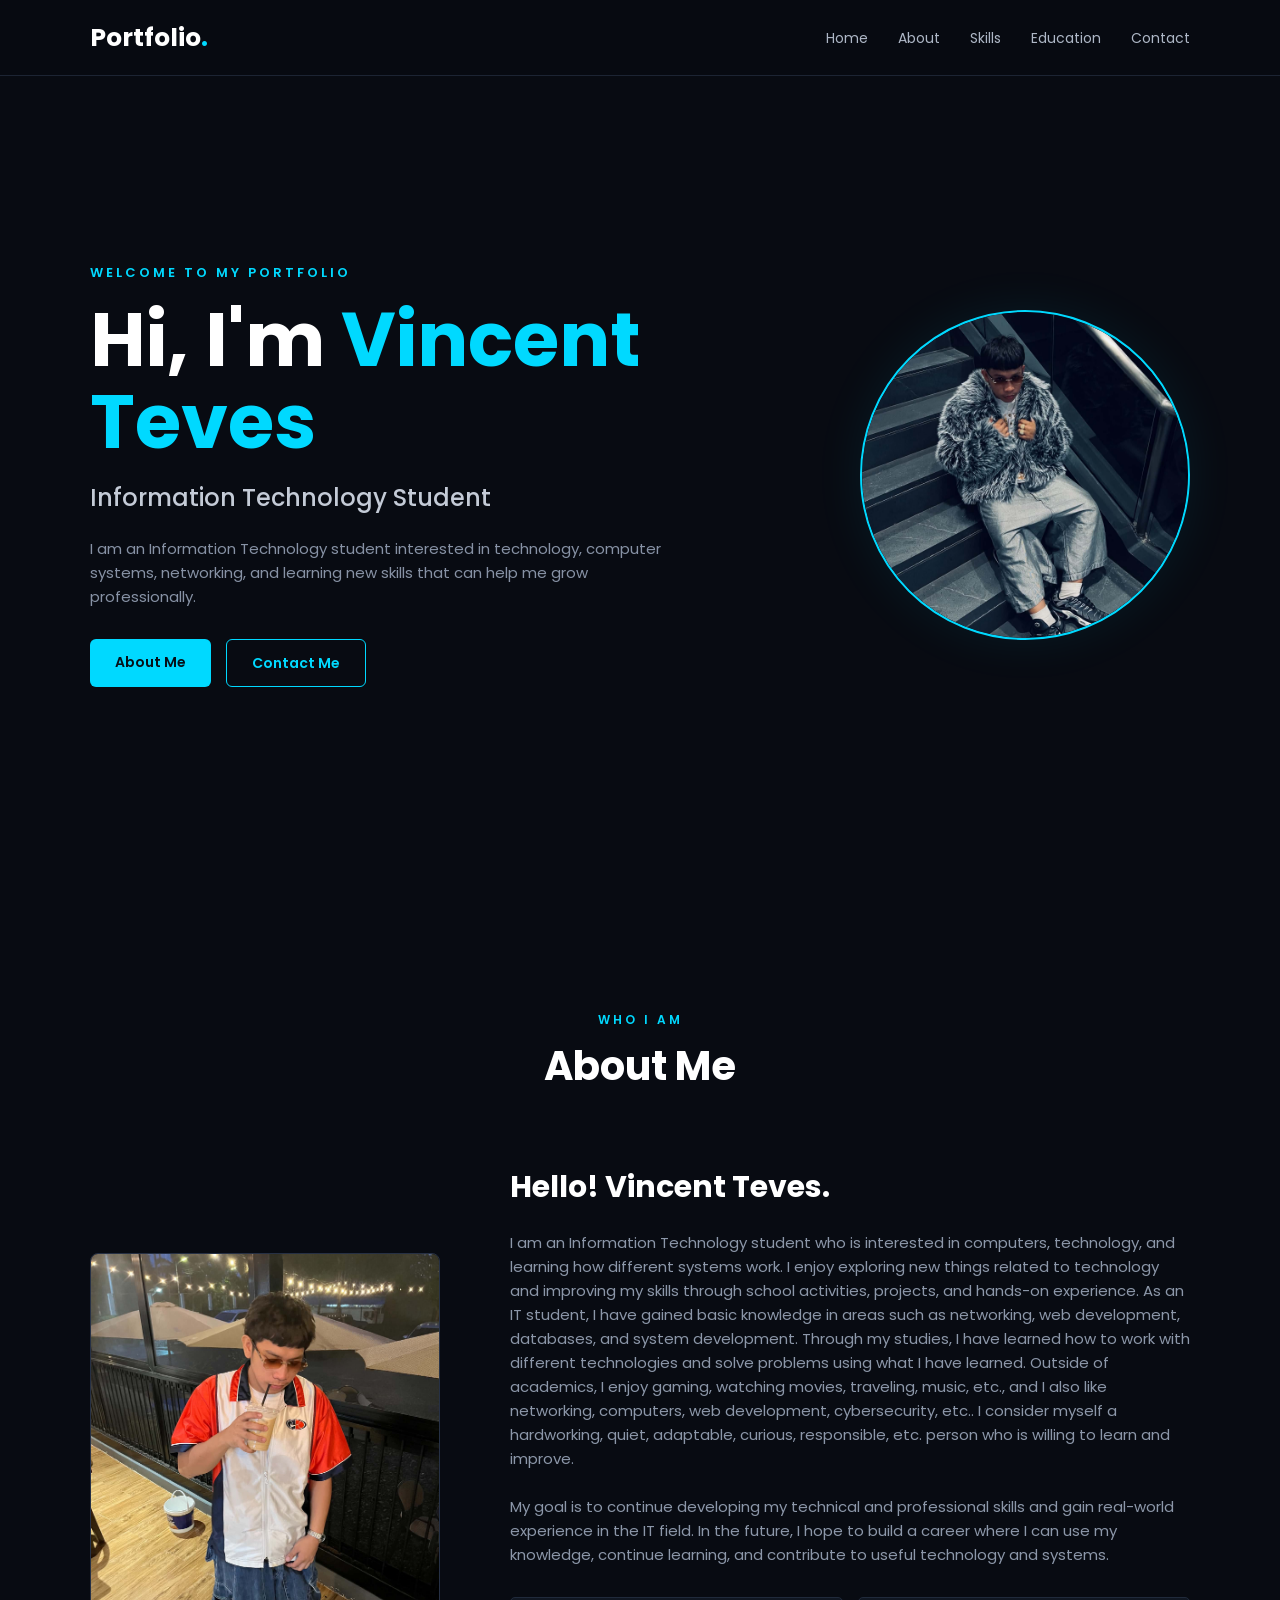
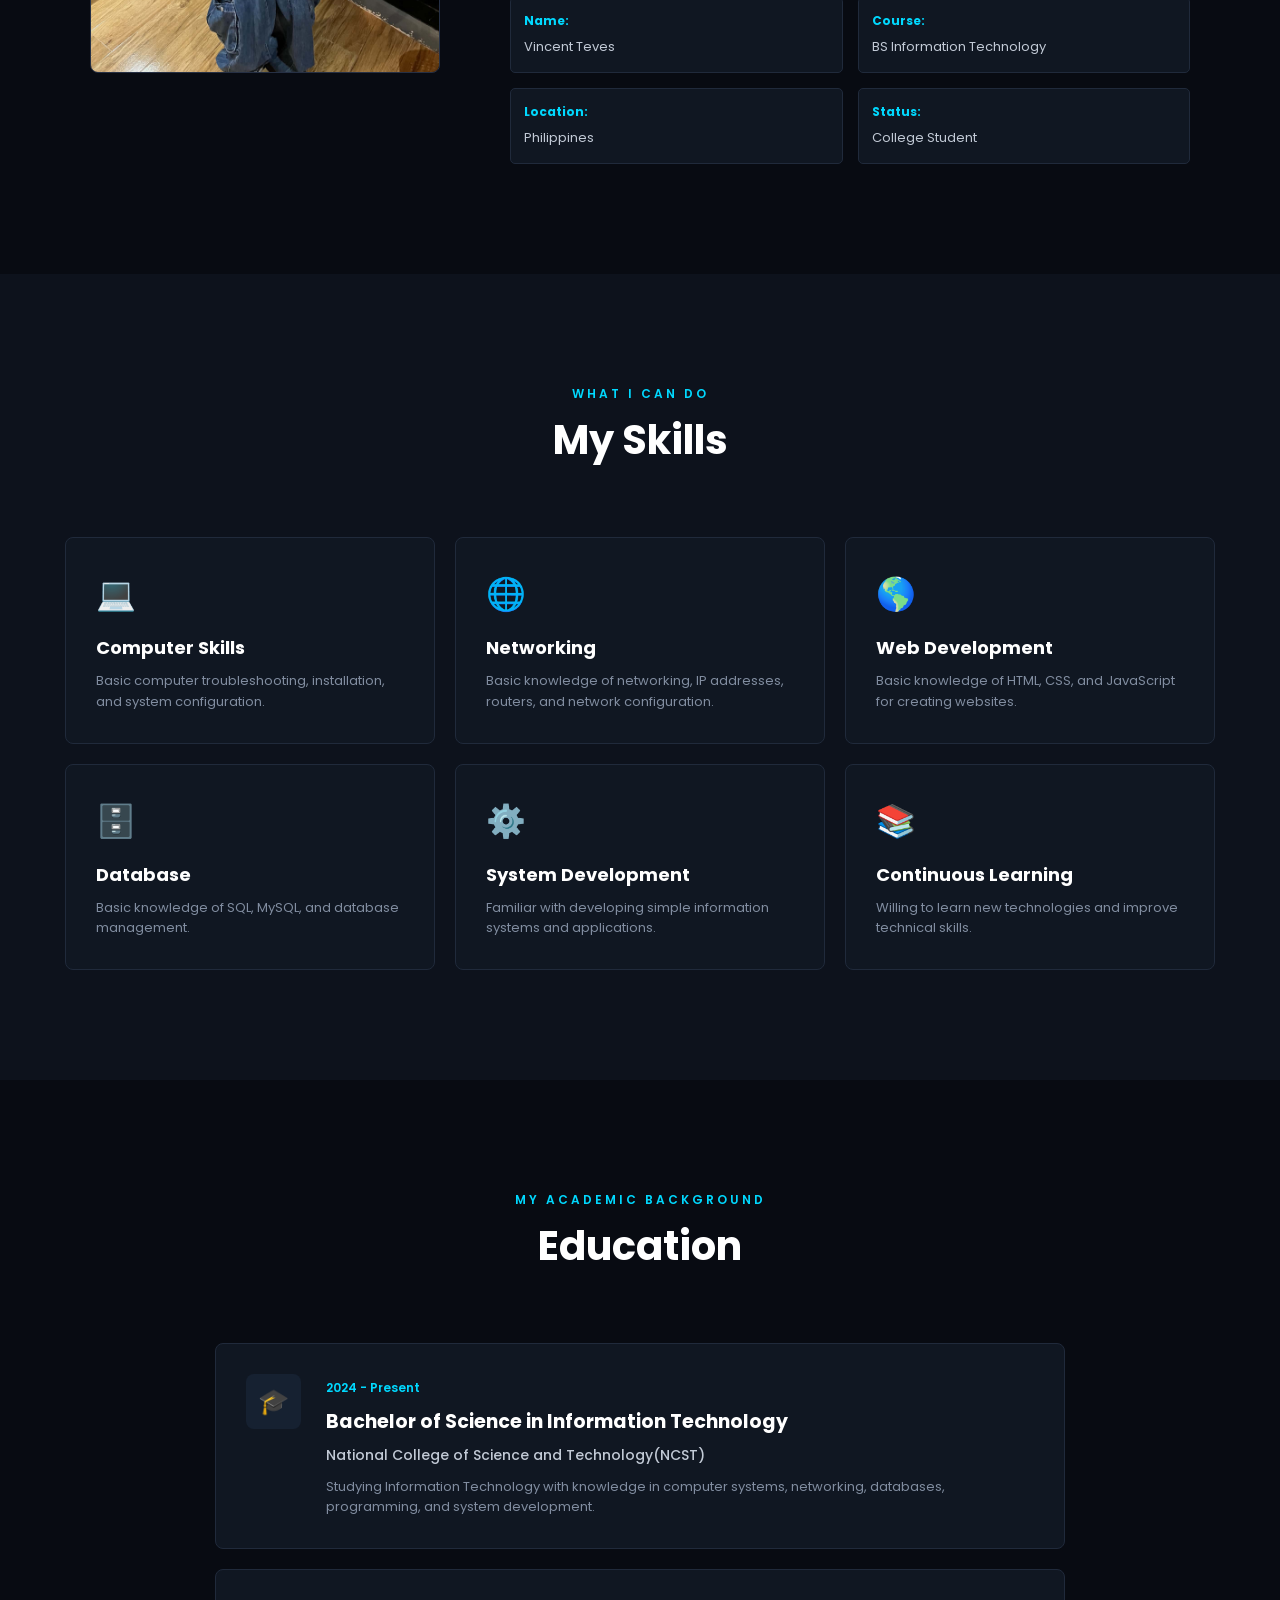
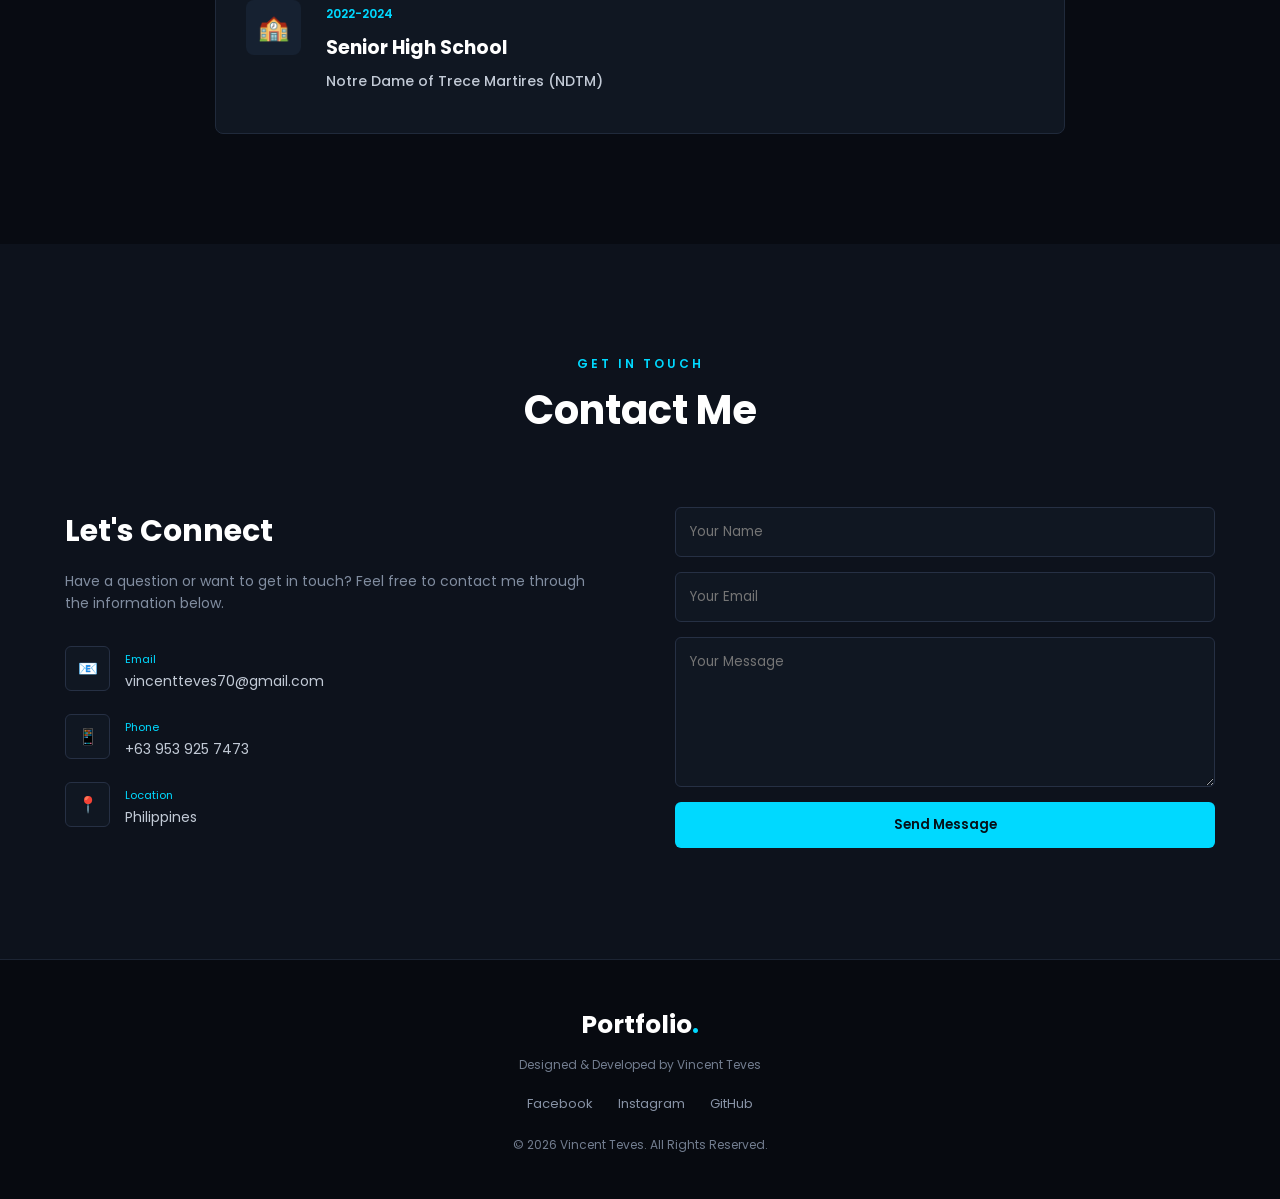
==== index.html @ 9508bb07 "Add files via upload" ====
<!DOCTYPE html>
<html lang="en">
<head>
    <meta charset="UTF-8">
    <meta name="viewport" content="width=device-width, initial-scale=1.0">

    <title>6ixcent | Portfolio</title>

    <link rel="preconnect" href="https://fonts.googleapis.com">
    <link rel="preconnect" href="https://fonts.gstatic.com" crossorigin>
    <link href="https://fonts.googleapis.com/css2?family=Poppins:wght@300;400;500;600;700&display=swap" rel="stylesheet">

    <link rel="stylesheet" href="style.css">
</head>

<body>

    <!-- NAVIGATION -->
    <header> 
        <nav class="navbar">

            <a href="#home" class="logo">Portfolio<span>.</span></a>

            <button class="menu-btn" onclick="toggleMenu()">☰</button>

            <ul class="nav-links">
                <li><a href="#home">Home</a></li>
                <li><a href="#about">About</a></li>
                <li><a href="#skills">Skills</a></li>
                <li><a href="#education">Education</a></li>
                <li><a href="#contact">Contact</a></li>
            </ul>

        </nav>
    </header>


    <!-- HOME -->
    <section id="home" class="hero">

        <div class="hero-content">

            <p class="small-title">WELCOME TO MY PORTFOLIO</p>

            <h1>
                Hi, I'm <span>Vincent Teves</span>
            </h1>

            <h2>Information Technology Student</h2>

            <p class="hero-description">
                I am an Information Technology student interested in
                technology, computer systems, networking, and learning
                new skills that can help me grow professionally.
            </p>

            <div class="hero-buttons">
                <a href="#about" class="primary-btn">About Me</a>
                <a href="#contact" class="outline-btn">Contact Me</a>
            </div>

        </div>


        <div class="hero-image">

            <!-- Replace this with your image -->
            <div class="profile">
                <img src="profile.jpg" alt="My Profile photo">
            </div>

        </div>

    </section>


    <!-- ABOUT -->
    <section id="about" class="section">

        <div class="section-heading">
            <p>WHO I AM</p>
            <h2>About Me</h2>
        </div>


        <div class="about">

            <div class="about-image">

                <!-- Replace with your photo -->
                <div class="photo-box">
                  <img src="profile1.jpg" alt="My Profile Photo">
                </div>

            </div>


            <div class="about-text">

                <!-- YOU CAN EDIT THIS PART -->

                <h3>Hello! Vincent Teves.</h3>

                <p>
                    I am an Information Technology student who is interested in computers, technology, and learning how different systems work. I enjoy exploring new things related to technology and improving my skills through school activities, projects, and hands-on experience.

As an IT student, I have gained basic knowledge in areas such as networking, web development, databases, and system development. Through my studies, I have learned how to work with different technologies and solve problems using what I have learned.

Outside of academics, I enjoy gaming, watching movies, traveling, music, etc., and I also like networking, computers, web development, cybersecurity, etc.. I consider myself a hardworking, quiet, adaptable, curious, responsible, etc. person who is willing to learn and improve.
<br> <br>
My goal is to continue developing my technical and professional skills and gain real-world experience in the IT field. In the future, I hope to build a career where I can use my knowledge, continue learning, and contribute to useful technology and systems.
                </p>

                <div class="about-details">

                    <div>
                        <strong>Name:</strong>
                        <span>Vincent Teves</span>
                    </div>

                    <div>
                        <strong>Course:</strong>
                        <span>BS Information Technology</span>
                    </div>

                    <div>
                        <strong>Location:</strong>
                        <span>Philippines</span>
                    </div>

                    <div>
                        <strong>Status:</strong>
                        <span>College Student</span>
                    </div>

                </div>

            </div>

        </div>

    </section>


    <!-- SKILLS -->
    <section id="skills" class="section skills-section">

        <div class="section-heading">
            <p>WHAT I CAN DO</p>
            <h2>My Skills</h2>
        </div>


        <div class="skills-grid">

            <div class="skill">

                <div class="skill-icon">💻</div>

                <h3>Computer Skills</h3>

                <p>
                    Basic computer troubleshooting,
                    installation, and system configuration.
                </p>

            </div>


            <div class="skill">

                <div class="skill-icon">🌐</div>

                <h3>Networking</h3>

                <p>
                    Basic knowledge of networking,
                    IP addresses, routers, and network configuration.
                </p>

            </div>


            <div class="skill">

                <div class="skill-icon">🌎</div>

                <h3>Web Development</h3>

                <p>
                    Basic knowledge of HTML, CSS,
                    and JavaScript for creating websites.
                </p>

            </div>


            <div class="skill">

                <div class="skill-icon">🗄️</div>

                <h3>Database</h3>

                <p>
                    Basic knowledge of SQL, MySQL,
                    and database management.
                </p>

            </div>


            <div class="skill">

                <div class="skill-icon">⚙️</div>

                <h3>System Development</h3>

                <p>
                    Familiar with developing simple
                    information systems and applications.
                </p>

            </div>


            <div class="skill">

                <div class="skill-icon">📚</div>

                <h3>Continuous Learning</h3>

                <p>
                    Willing to learn new technologies
                    and improve technical skills.
                </p>

            </div>

        </div>

    </section>


    <!-- EDUCATION -->
    <section id="education" class="section">

        <div class="section-heading">
            <p>MY ACADEMIC BACKGROUND</p>
            <h2>Education</h2>
        </div>


        <div class="education-container">

            <div class="education-card">

                <div class="education-icon">
                    🎓
                </div>

                <div>

                    <span class="year">
                        2024 - Present
                    </span>

                    <h3>
                        Bachelor of Science in Information Technology
                    </h3>

                    <h4>
                        National College of Science and Technology(NCST)
                    </h4>

                    <p>
                        Studying Information Technology with
                        knowledge in computer systems, networking,
                        databases, programming, and system development.
                    </p>

                </div>

            </div>


            <div class="education-card">

                <div class="education-icon">
                    🏫
                </div>

                <div>

                    <span class="year">
                        2022-2024
                    </span>

                    <h3>
                        Senior High School
                    </h3>

                    <h4>
                        Notre Dame of Trece Martires (NDTM)
                    </h4>

                </div>

            </div>

        </div>

    </section>


    <!-- CONTACT -->
    <section id="contact" class="section contact-section">

        <div class="section-heading">
            <p>GET IN TOUCH</p>
            <h2>Contact Me</h2>
        </div>


        <div class="contact-container">

            <div class="contact-text">

                <h3>Let's Connect</h3>

                <p>
                    Have a question or want to get in touch?
                    Feel free to contact me through the information
                    below.
                </p>


                <div class="contact-info">

                    <div class="contact-item">
                        <div class="contact-icon">📧</div>

                        <div>
                            <small>Email</small>
                            <p>vincentteves70@gmail.com</p>
                        </div>
                    </div>


                    <div class="contact-item">
                        <div class="contact-icon">📱</div>

                        <div>
                            <small>Phone</small>
                            <p>+63 953 925 7473</p>
                        </div>
                    </div>


                    <div class="contact-item">
                        <div class="contact-icon">📍</div>

                        <div>
                            <small>Location</small>
                            <p>Philippines</p>
                        </div>
                    </div>

                </div>

            </div>


            <form class="contact-form" onsubmit="sendMessage(event)">

                <input
                    type="text"
                    placeholder="Your Name"
                    required
                >

                <input
                    type="email"
                    placeholder="Your Email"
                    required
                >

                <textarea
                    rows="6"
                    placeholder="Your Message"
                    required
                ></textarea>

                <button type="submit">
                    Send Message
                </button>

            </form>

        </div>

    </section>


    <!-- FOOTER -->
    <footer>

        <a href="#home" class="footer-logo">
            Portfolio<span>.</span>
        </a>

        <p>
            Designed & Developed by Vincent Teves
        </p>

        <div class="social-links">

            <a href="#" title="Facebook">Facebook</a>
            <a href="#" title="Instagram">Instagram</a>
            <a href="#" title="GitHub">GitHub</a>

        </div>

        <p class="copyright">
            © 2026 Vincent Teves. All Rights Reserved.
        </p>

    </footer>


    <script src="script.js"></script>

</body>
</html>
---- style.css ----
* {
    margin: 0;
    padding: 0;
    box-sizing: border-box;
    scroll-behavior: smooth;
}

body {
    font-family: "Poppins", sans-serif;
    background: #080b12;
    color: #ffffff;
    line-height: 1.6;
}

a {
    text-decoration: none;
    color: inherit;
}

section {
    scroll-margin-top: 80px;
}


/* =========================
   NAVIGATION
========================= */

header {
    position: fixed;
    top: 0;
    left: 0;

    width: 100%;

    z-index: 1000;

    background: rgba(8, 11, 18, 0.85);

    backdrop-filter: blur(15px);

    border-bottom: 1px solid #1c2433;
}

.navbar {
    max-width: 1150px;
    height: 75px;

    margin: auto;

    padding: 0 25px;

    display: flex;
    align-items: center;
    justify-content: space-between;
}

.logo,
.footer-logo {
    font-size: 25px;
    font-weight: 700;
}

.logo span,
.footer-logo span {
    color: #00d9ff;
}

.nav-links {
    display: flex;
    gap: 30px;

    list-style: none;
}

.nav-links a {
    color: #aeb7c6;

    font-size: 14px;

    transition: 0.3s;
}

.nav-links a:hover {
    color: #00d9ff;
}

.menu-btn {
    display: none;

    border: none;

    background: none;

    color: white;

    font-size: 25px;

    cursor: pointer;
}


/* =========================
   HERO
========================= */

.hero {
    max-width: 1150px;

    min-height: 100vh;

    margin: auto;

    padding: 130px 25px 80px;

    display: flex;

    align-items: center;

    justify-content: space-between;

    gap: 50px;
}

.hero-content {
    max-width: 650px;
}

.small-title {
    color: #00d9ff;

    font-size: 13px;

    font-weight: 600;

    letter-spacing: 3px;

    margin-bottom: 15px;
}

.hero h1 {
    font-size: clamp(45px, 7vw, 75px);

    line-height: 1.1;

    margin-bottom: 15px;
}

.hero h1 span {
    color: #00d9ff;
}

.hero h2 {
    color: #c4cbd7;

    font-size: 24px;

    font-weight: 500;

    margin-bottom: 20px;
}

.hero-description {
    color: #8792a5;

    max-width: 600px;

    font-size: 15px;
}

.hero-buttons {
    display: flex;

    gap: 15px;

    margin-top: 30px;
}

.primary-btn,
.outline-btn {
    padding: 12px 25px;

    border-radius: 6px;

    font-size: 14px;

    font-weight: 600;

    transition: 0.3s;
}

.primary-btn {
    background: #00d9ff;

    color: #061018;
}

.primary-btn:hover {
    transform: translateY(-3px);

    box-shadow: 0 10px 30px rgba(0, 217, 255, 0.2);
}

.outline-btn {
    border: 1px solid #00d9ff;

    color: #00d9ff;
}

.outline-btn:hover {
    background: #00d9ff;

    color: #061018;
}


/* =========================
   PROFILE
========================= */

.hero-image {
    display: flex;

    justify-content: center;

    align-items: center;
}

.profile {
    width: 330px;
    height: 330px;

    border-radius: 50%;
    overflow: hidden;

    background: #101722;

    border: 2px solid #00d9ff;

    display: flex;

    align-items: center;

    justify-content: center;

    flex-shrink: 0;

    color: #667285;

    text-align: center;

    font-size: 14px;

    box-shadow:
        0 0 50px rgba(0, 217, 255, 0.08),
        inset 0 0 50px rgba(0, 217, 255, 0.05);
}

.profile img {
    width: 100%;
    height: 100%;
    object-fit: cover;
    border-radius: 50%;
    display: block;
}


/* =========================
   SECTIONS
========================= */

.section {
    max-width: 1150px;

    margin: auto;

    padding: 110px 25px;
}

.section-heading {
    text-align: center;

    margin-bottom: 65px;
}

.section-heading p {
    color: #00d9ff;

    font-size: 12px;

    font-weight: 600;

    letter-spacing: 3px;
}

.section-heading h2 {
    font-size: 40px;

    margin-top: 5px;
}


/* =========================
   ABOUT
========================= */

.about {
    display: grid;

    grid-template-columns: 350px 1fr;

    align-items: center;

    gap: 70px;
}

.photo-box {
    height: 420px;

    background: #101722;

    border: 1px solid #263044;

    display: flex;

    align-items: center;

    justify-content: center;

    color: #667285;

    overflow: hidden;
    border-radius: 8px;
}

.photo-box img {
    width: 100%;
    height: 100%;
    object-fit: cover;
    display: block;
}
.about-text h3 {
    font-size: 30px;

    margin-bottom: 20px;
}

.about-text p {
    color: #8c97a9;

    margin-bottom: 18px;

    font-size: 15px;
}

.about-details {
    display: grid;

    grid-template-columns: 1fr 1fr;

    gap: 15px;

    margin-top: 30px;
}

.about-details div {
    padding: 13px;

    background: #101722;

    border: 1px solid #202a3b;

    border-radius: 5px;
}

.about-details strong {
    display: block;

    color: #00d9ff;

    font-size: 12px;

    margin-bottom: 3px;
}

.about-details span {
    color: #c2cad6;

    font-size: 13px;
}


/* =========================
   SKILLS
========================= */

.skills-section {
    max-width: none;

    background: #0d121c;
}

.skills-grid {
    max-width: 1150px;

    margin: auto;

    display: grid;

    grid-template-columns: repeat(3, 1fr);

    gap: 20px;
}

.skill {
    padding: 30px;

    background: #101722;

    border: 1px solid #202a3b;

    border-radius: 8px;

    transition: 0.3s;
}

.skill:hover {
    transform: translateY(-6px);

    border-color: #00d9ff;
}

.skill-icon {
    font-size: 32px;

    margin-bottom: 15px;
}

.skill h3 {
    font-size: 18px;

    margin-bottom: 8px;
}

.skill p {
    color: #818da0;

    font-size: 13px;
}


/* =========================
   EDUCATION
========================= */

.education-container {
    max-width: 850px;

    margin: auto;

    display: flex;

    flex-direction: column;

    gap: 20px;
}

.education-card {
    display: flex;

    gap: 25px;

    padding: 30px;

    background: #101722;

    border: 1px solid #202a3b;

    border-radius: 8px;

    transition: 0.3s;
}

.education-card:hover {
    border-color: #00d9ff;
}

.education-icon {
    min-width: 55px;
    height: 55px;

    display: flex;

    align-items: center;

    justify-content: center;

    background: #162131;

    border-radius: 8px;

    font-size: 25px;
}

.year {
    color: #00d9ff;

    font-size: 12px;

    font-weight: 600;
}

.education-card h3 {
    margin: 7px 0;

    font-size: 19px;
}

.education-card h4 {
    color: #c2cad6;

    font-weight: 500;

    font-size: 14px;

    margin-bottom: 10px;
}

.education-card p {
    color: #818da0;

    font-size: 13px;
}


/* =========================
   CONTACT
========================= */

.contact-section {
    max-width: none;

    background: #0d121c;
}

.contact-container {
    max-width: 1150px;

    margin: auto;

    display: grid;

    grid-template-columns: 1fr 1fr;

    gap: 70px;
}

.contact-text h3 {
    font-size: 30px;

    margin-bottom: 15px;
}

.contact-text > p {
    color: #818da0;

    font-size: 14px;

    margin-bottom: 30px;
}

.contact-item {
    display: flex;

    align-items: center;

    gap: 15px;

    margin-bottom: 20px;
}

.contact-icon {
    width: 45px;
    height: 45px;

    display: flex;

    align-items: center;

    justify-content: center;

    background: #101722;

    border: 1px solid #263044;

    border-radius: 6px;
}

.contact-item small {
    color: #00d9ff;

    font-size: 11px;
}

.contact-item p {
    color: #c2cad6;

    font-size: 14px;
}

.contact-form {
    display: flex;

    flex-direction: column;

    gap: 15px;
}

.contact-form input,
.contact-form textarea {
    width: 100%;

    padding: 14px;

    background: #101722;

    border: 1px solid #263044;

    border-radius: 6px;

    color: white;

    font-family: inherit;

    outline: none;
}

.contact-form input:focus,
.contact-form textarea:focus {
    border-color: #00d9ff;
}

.contact-form textarea {
    resize: vertical;
}

.contact-form button {
    padding: 13px;

    border: none;

    border-radius: 6px;

    background: #00d9ff;

    color: #061018;

    font-family: inherit;

    font-weight: 600;

    cursor: pointer;

    transition: 0.3s;
}

.contact-form button:hover {
    transform: translateY(-3px);

    box-shadow: 0 10px 25px rgba(0, 217, 255, 0.15);
}


/* =========================
   FOOTER
========================= */

footer {
    padding: 45px 20px;

    text-align: center;

    background: #070a10;

    border-top: 1px solid #1c2433;
}

.footer-logo {
    display: inline-block;

    margin-bottom: 10px;
}

footer p {
    color: #727d8f;

    font-size: 12px;
}

.social-links {
    display: flex;

    justify-content: center;

    gap: 25px;

    margin: 20px 0;
}

.social-links a {
    color: #8792a5;

    font-size: 13px;

    transition: 0.3s;
}

.social-links a:hover {
    color: #00d9ff;
}

.copyright {
    margin-top: 15px;
}


/* =========================
   TABLET
========================= */

@media (max-width: 900px) {

    .nav-links {
        position: absolute;

        top: 75px;
        left: 0;

        width: 100%;

        padding: 20px;

        display: none;

        flex-direction: column;

        align-items: center;

        gap: 20px;

        background: #080b12;

        border-bottom: 1px solid #1c2433;
    }

    .nav-links.active {
        display: flex;
    }

    .menu-btn {
        display: block;
    }

    .hero {
        flex-direction: column-reverse;

        text-align: center;

        justify-content: center;
    }

    .hero-buttons {
        justify-content: center;
    }

    .profile {
        width: 260px;
        height: 260px;
    }

    .about {
        grid-template-columns: 1fr;
    }

    .about-image {
        max-width: 350px;

        width: 100%;

        margin: auto;
    }

    .skills-grid {
        grid-template-columns: 1fr 1fr;
    }

    .contact-container {
        grid-template-columns: 1fr;
    }
}


/* =========================
   MOBILE
========================= */

@media (max-width: 600px) {

    .section {
        padding: 80px 20px;
    }

    .hero {
        padding-left: 20px;
        padding-right: 20px;
    }

    .hero h1 {
        font-size: 45px;
    }

    .hero h2 {
        font-size: 19px;
    }

    .hero-buttons {
        flex-direction: column;
    }

    .primary-btn,
    .outline-btn {
        text-align: center;
    }

    .skills-grid {
        grid-template-columns: 1fr;
    }

    .about-details {
        grid-template-columns: 1fr;
    }

    .section-heading h2 {
        font-size: 32px;
    }

    .education-card {
        flex-direction: column;
    }

}
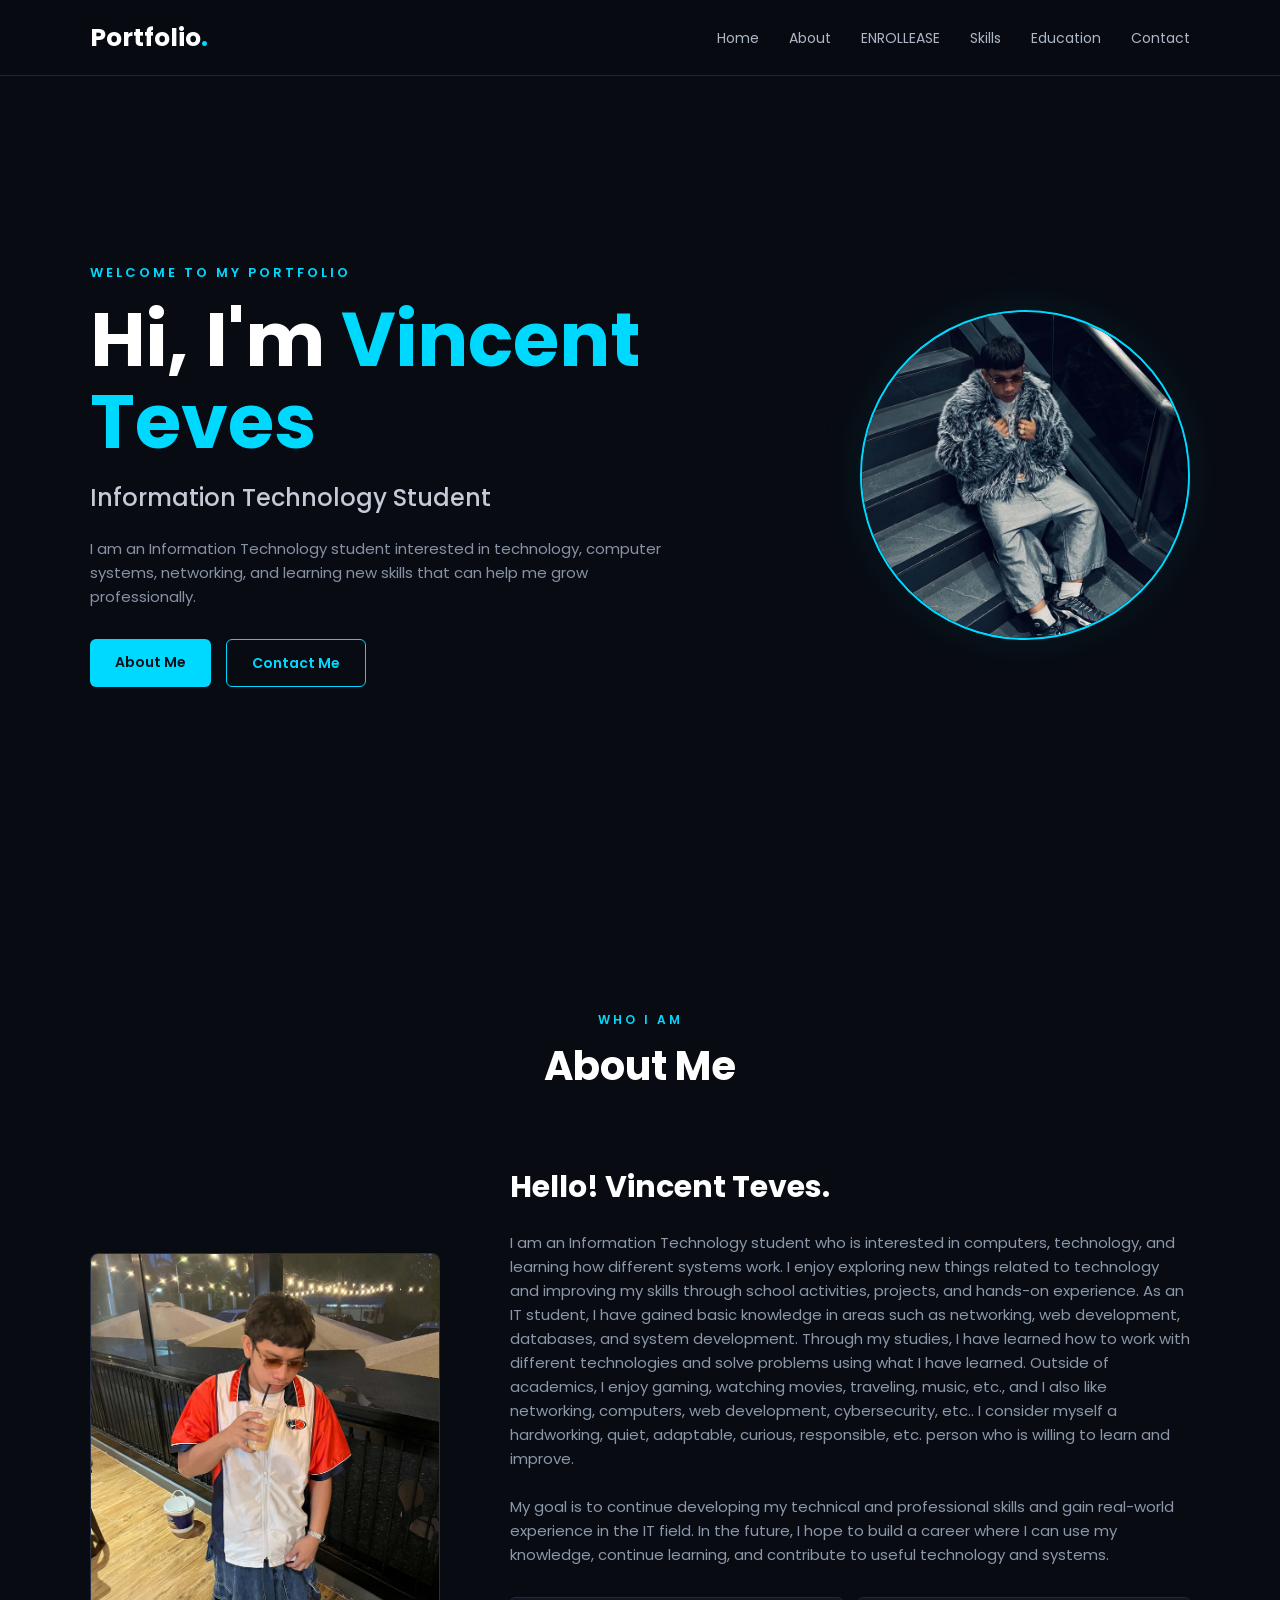
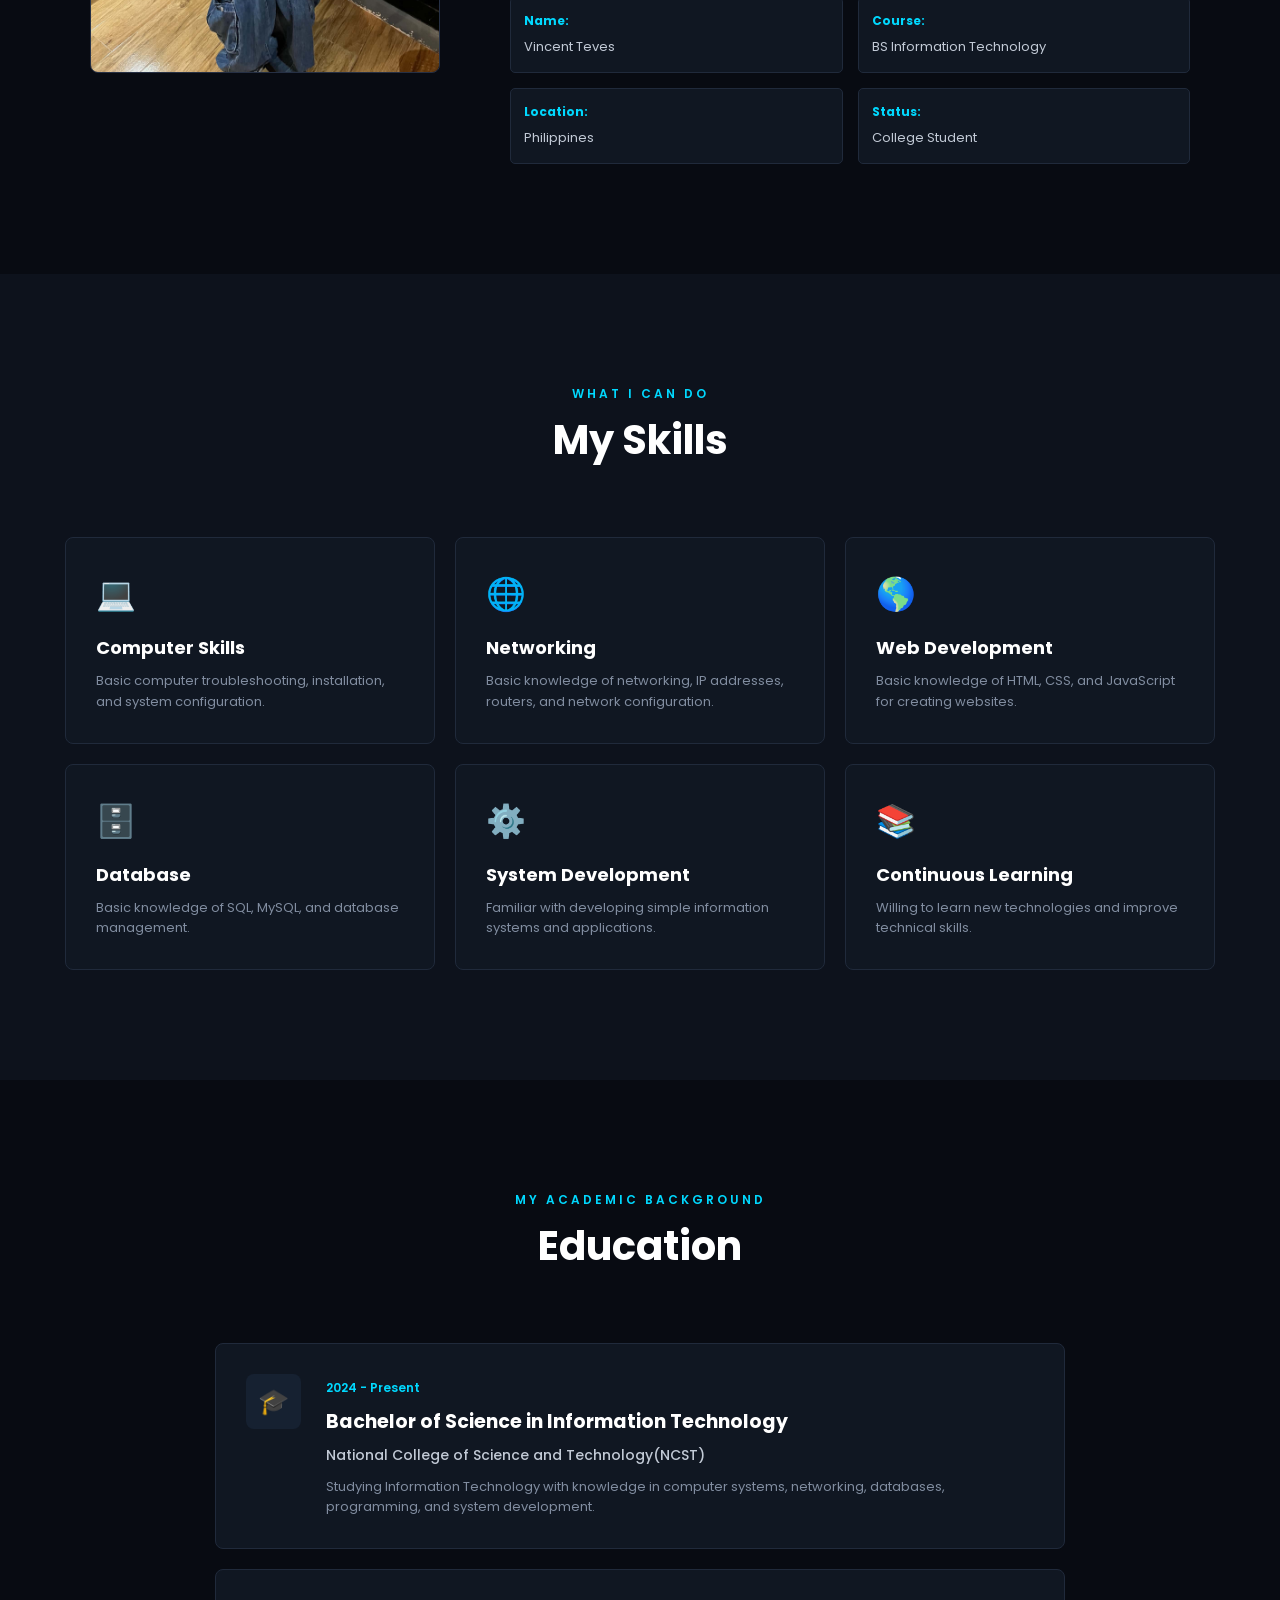
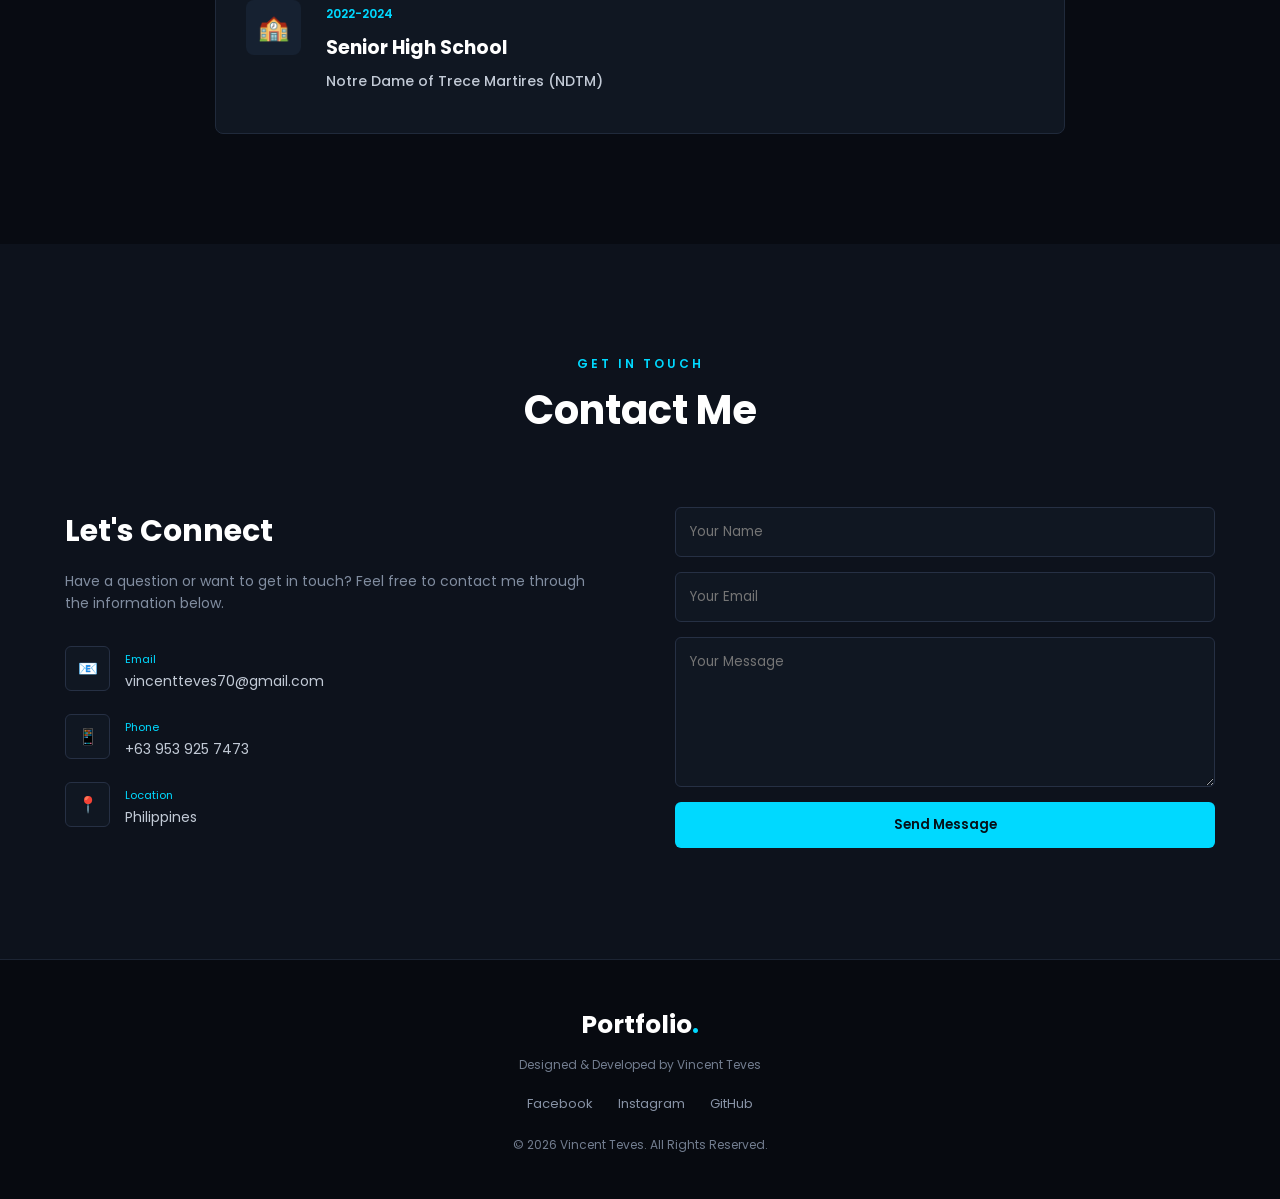
==== commit 9a441aad: "Add Enrollease link to navigation Added a link to the Enrollease project in the navigation menu." ====
--- a/index.html
+++ b/index.html
@@ -27,6 +27,8 @@
             <ul class="nav-links">
                 <li><a href="#home">Home</a></li>
                 <li><a href="#about">About</a></li>
+                <li><a href="https://enrollease-system-production.up.railway.app/" target="_blank">
+                    ENROLLEASE</a></li>
                 <li><a href="#skills">Skills</a></li>
                 <li><a href="#education">Education</a></li>
                 <li><a href="#contact">Contact</a></li>
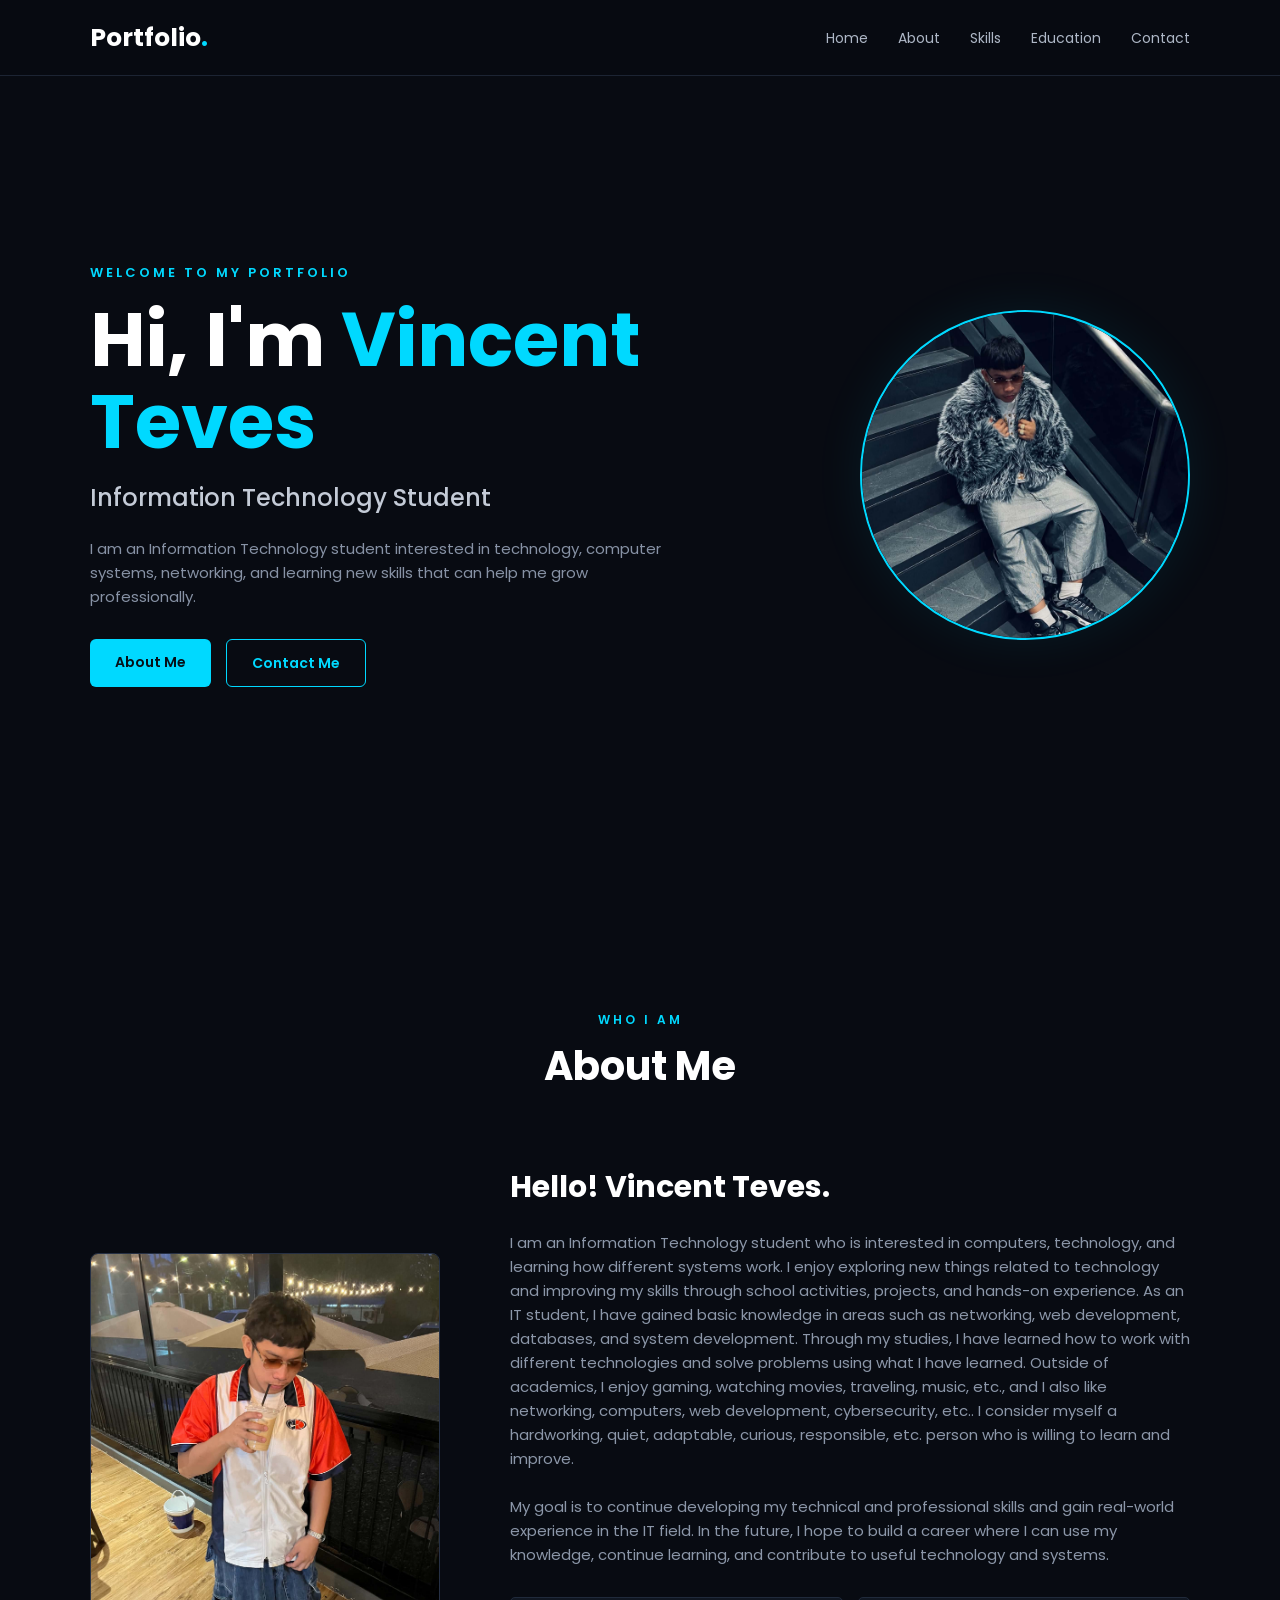
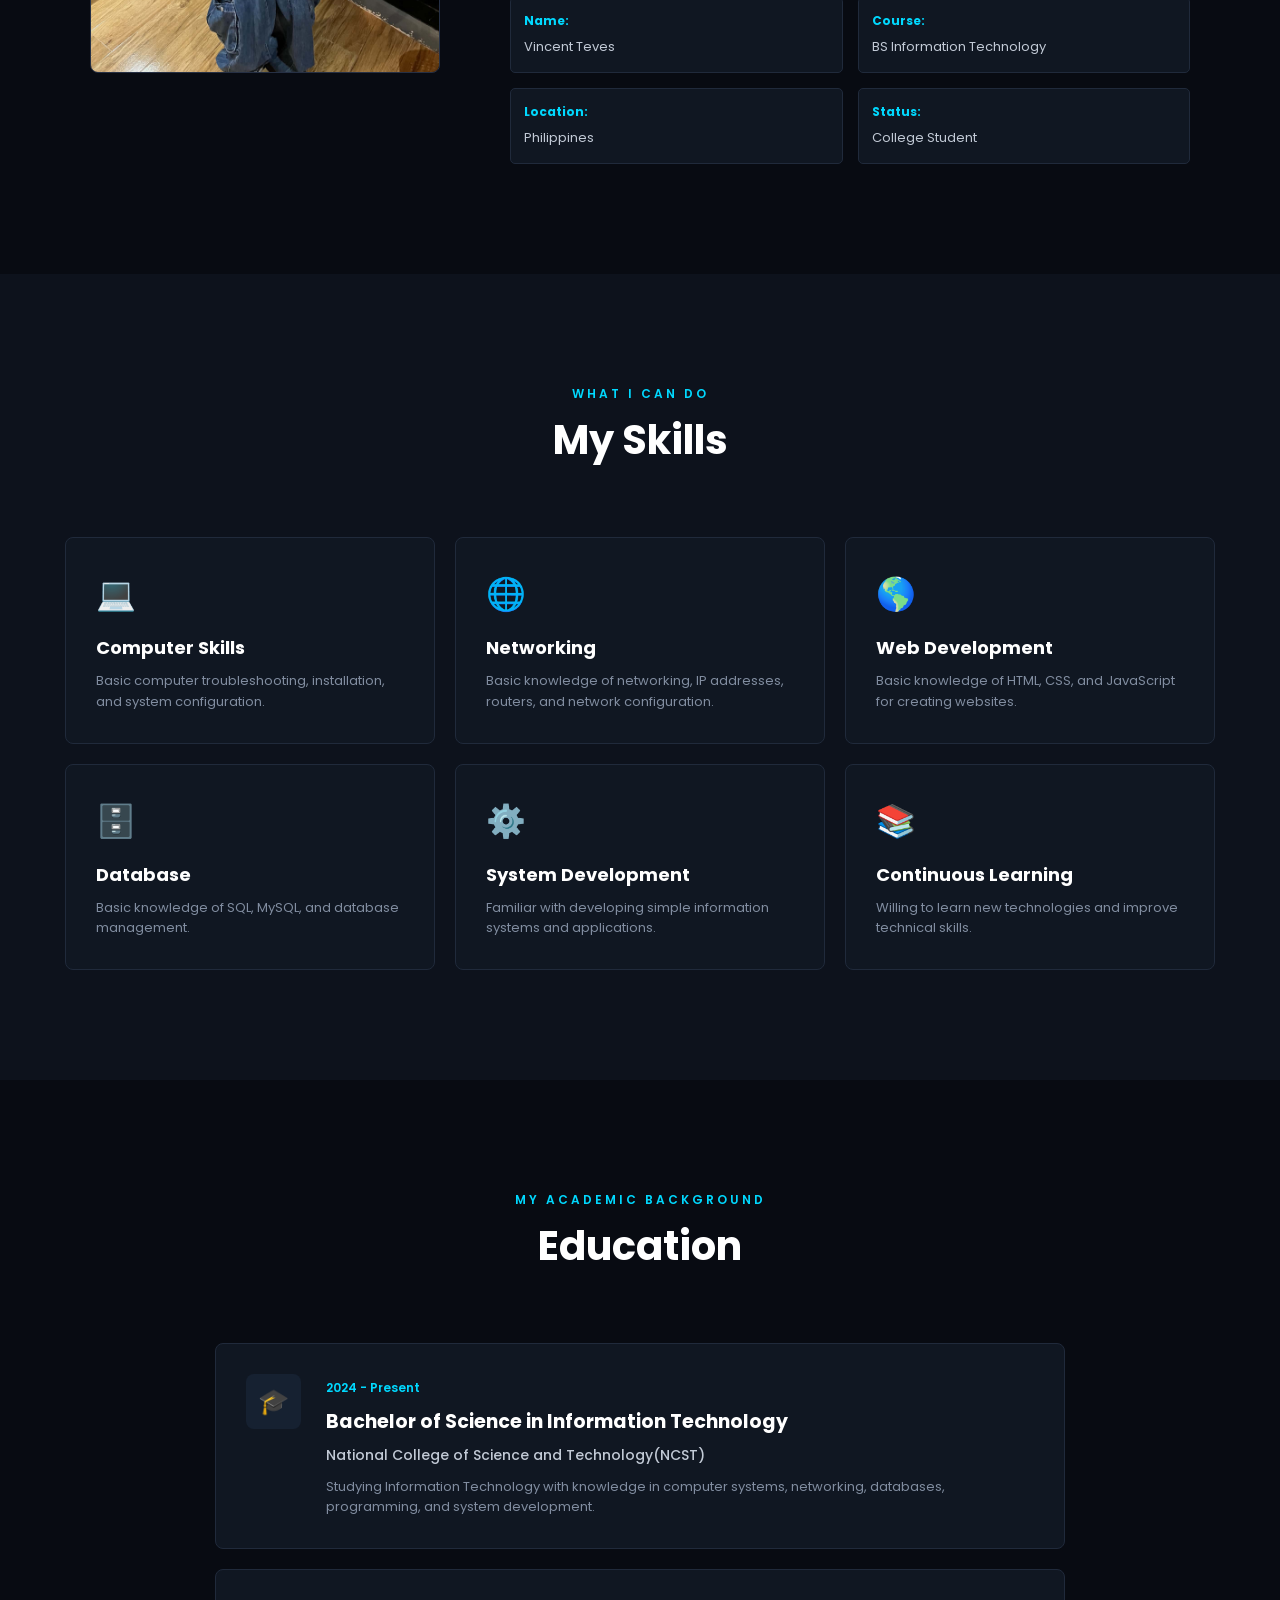
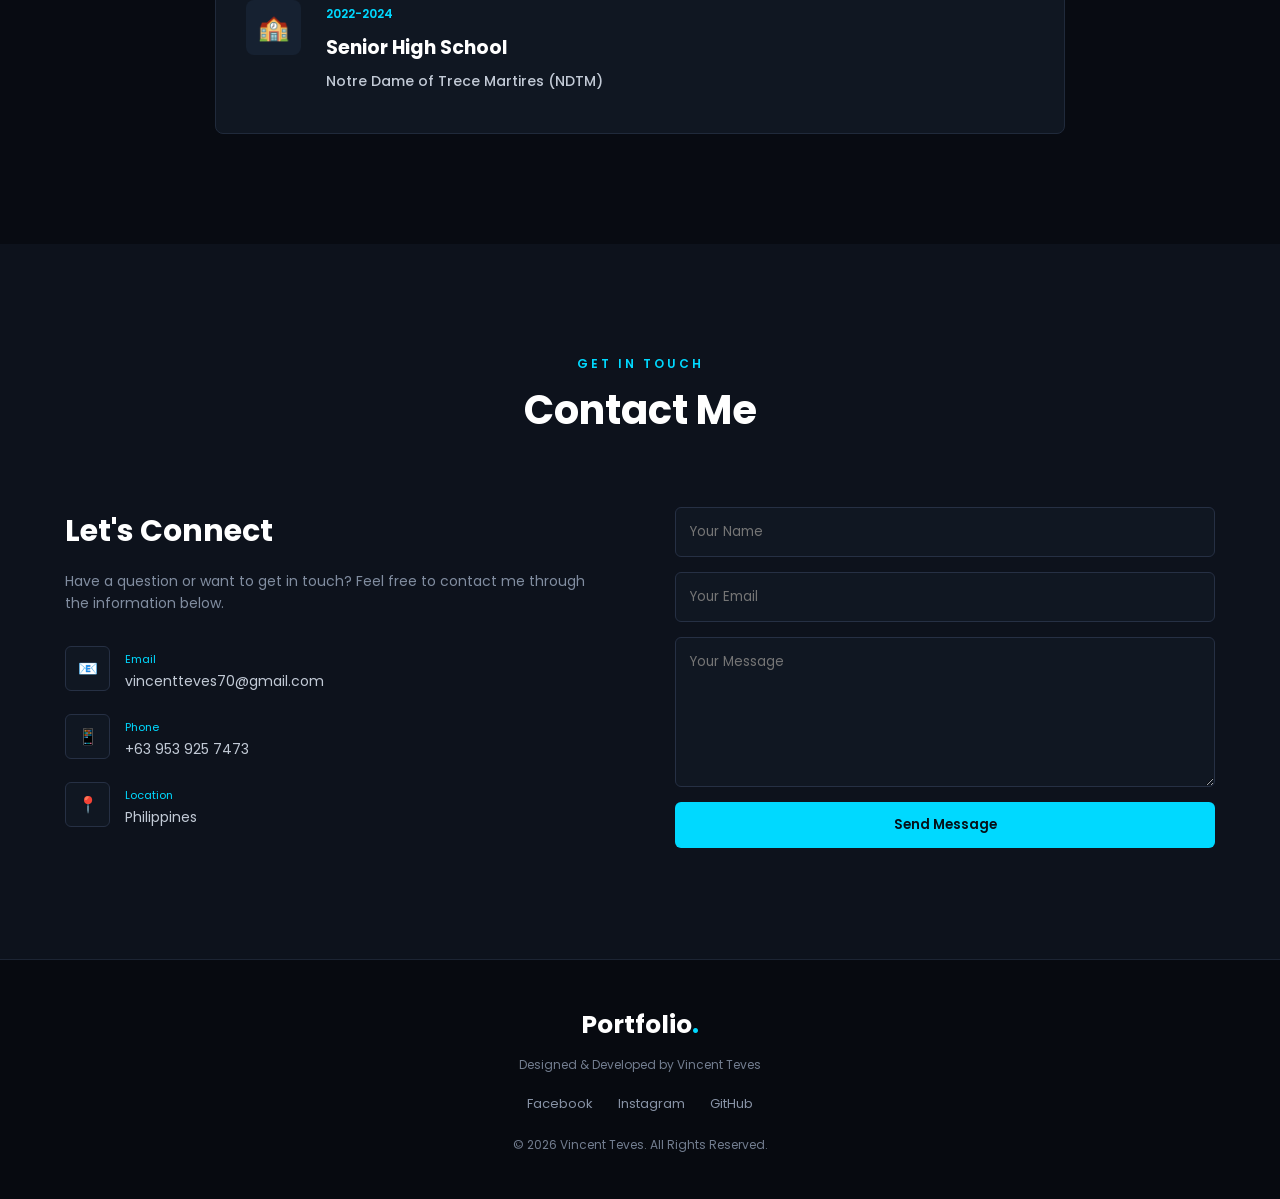
==== commit 5ddf8336: "Update index.html" ====
--- a/index.html
+++ b/index.html
@@ -27,8 +27,6 @@
             <ul class="nav-links">
                 <li><a href="#home">Home</a></li>
                 <li><a href="#about">About</a></li>
-                <li><a href="https://enrollease-system-production.up.railway.app/" target="_blank">
-                    ENROLLEASE</a></li>
                 <li><a href="#skills">Skills</a></li>
                 <li><a href="#education">Education</a></li>
                 <li><a href="#contact">Contact</a></li>
@@ -216,7 +214,8 @@
 
                 <div class="skill-icon">⚙️</div>
 
-                <h3>System Development</h3>
+                <h3> <a href="https://enrollease-system-production.up.railway.app/" target="_blank">
+                    System Development</a></h3>
 
                 <p>
                     Familiar with developing simple
